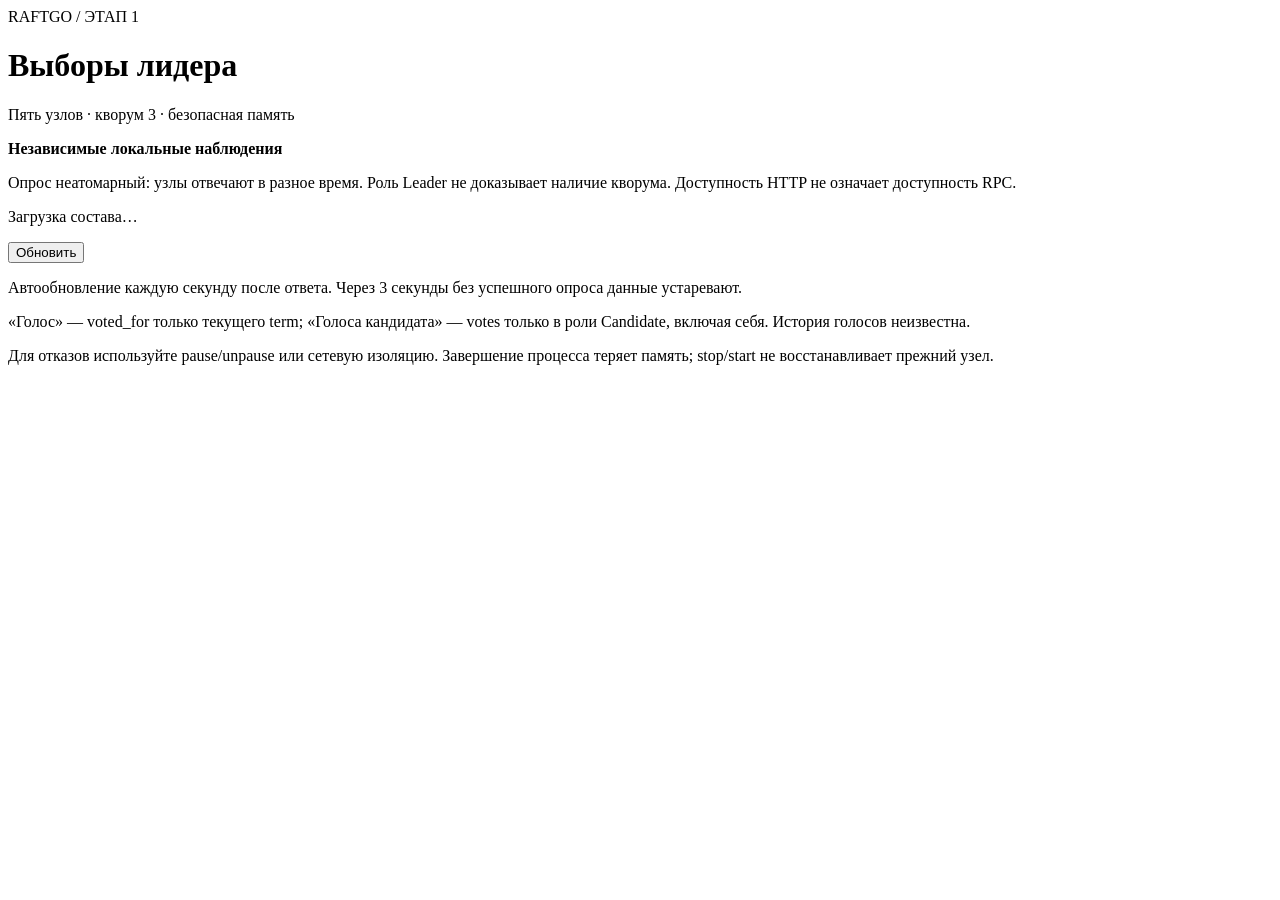
==== server/ui/index.html @ 06462d73 "feat(server): embed five-node election monitor with bounded status polling" ====
<!doctype html>
<html lang="ru">
<head><meta charset="utf-8"><meta name="viewport" content="width=device-width, initial-scale=1"><title>Raft · Выборы</title><link rel="stylesheet" href="/ui/election.css"><script src="/ui/election.js" defer></script></head>
<body><main>
<header><span class="eyebrow">RAFTGO / ЭТАП 1</span><h1>Выборы лидера</h1><p>Пять узлов · кворум 3 · безопасная память</p></header>
<section class="notice"><strong>Независимые локальные наблюдения</strong><p>Опрос неатомарный: узлы отвечают в разное время. Роль Leader не доказывает наличие кворума. Доступность HTTP не означает доступность RPC.</p></section>
<div class="toolbar"><p id="poll" role="status">Загрузка состава…</p><button id="refresh" type="button">Обновить</button></div>
<section id="nodes" aria-label="Узлы кластера"></section>
<footer><p>Автообновление каждую секунду после ответа. Через 3 секунды без успешного опроса данные устаревают.</p><p>«Голос» — voted_for только текущего term; «Голоса кандидата» — votes только в роли Candidate, включая себя. История голосов неизвестна.</p><p>Для отказов используйте pause/unpause или сетевую изоляцию. Завершение процесса теряет память; stop/start не восстанавливает прежний узел.</p></footer>
</main></body></html>
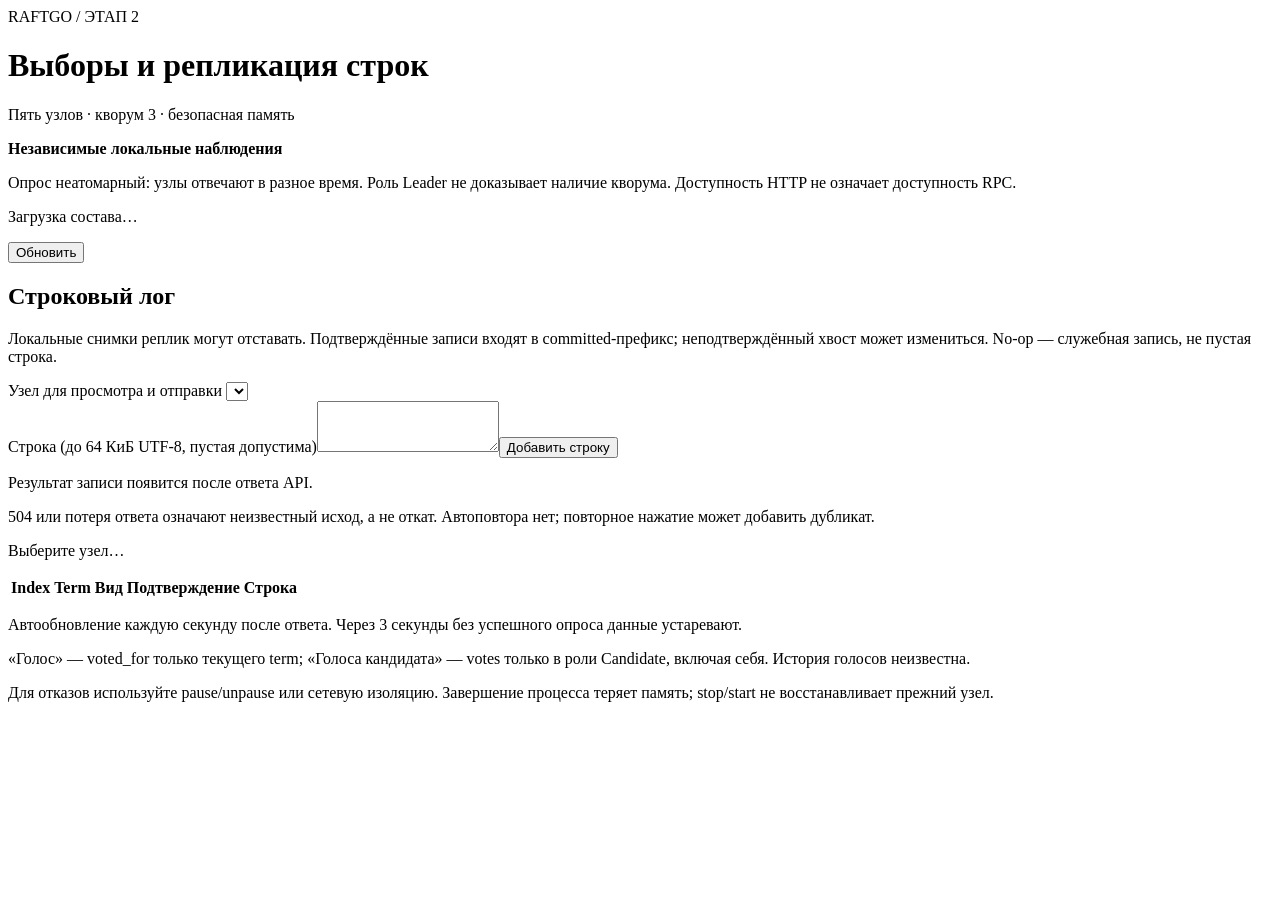
==== commit 9f87844f: "feat(ui): add replicated strings and fixed-member forwarding (S2-UI)" ====
--- a/server/ui/index.html
+++ b/server/ui/index.html
@@ -1,10 +1,20 @@
 <!doctype html>
 <html lang="ru">
-<head><meta charset="utf-8"><meta name="viewport" content="width=device-width, initial-scale=1"><title>Raft · Выборы</title><link rel="stylesheet" href="/ui/election.css"><script src="/ui/election.js" defer></script></head>
+<head><meta charset="utf-8"><meta name="viewport" content="width=device-width, initial-scale=1"><title>Raft · Строковый лог</title><link rel="stylesheet" href="/ui/election.css"><script src="/ui/election.js" defer></script></head>
 <body><main>
-<header><span class="eyebrow">RAFTGO / ЭТАП 1</span><h1>Выборы лидера</h1><p>Пять узлов · кворум 3 · безопасная память</p></header>
+<header><span class="eyebrow">RAFTGO / ЭТАП 2</span><h1>Выборы и репликация строк</h1><p>Пять узлов · кворум 3 · безопасная память</p></header>
 <section class="notice"><strong>Независимые локальные наблюдения</strong><p>Опрос неатомарный: узлы отвечают в разное время. Роль Leader не доказывает наличие кворума. Доступность HTTP не означает доступность RPC.</p></section>
 <div class="toolbar"><p id="poll" role="status">Загрузка состава…</p><button id="refresh" type="button">Обновить</button></div>
 <section id="nodes" aria-label="Узлы кластера"></section>
+<section class="log-panel" aria-labelledby="log-title">
+<h2 id="log-title">Строковый лог</h2>
+<p>Локальные снимки реплик могут отставать. Подтверждённые записи входят в committed-префикс; неподтверждённый хвост может измениться. No-op — служебная запись, не пустая строка.</p>
+<label for="member">Узел для просмотра и отправки</label> <select id="member"></select>
+<form id="add"><label for="command">Строка (до 64 КиБ UTF-8, пустая допустима)</label><textarea id="command" rows="3"></textarea><button id="submit" type="submit">Добавить строку</button></form>
+<p id="result" role="status">Результат записи появится после ответа API.</p>
+<p>504 или потеря ответа означают неизвестный исход, а не откат. Автоповтора нет; повторное нажатие может добавить дубликат.</p>
+<p id="log-status" role="status">Выберите узел…</p>
+<div class="log-scroll"><table><thead><tr><th>Index</th><th>Term</th><th>Вид</th><th>Подтверждение</th><th>Строка</th></tr></thead><tbody id="entries"></tbody></table></div>
+</section>
 <footer><p>Автообновление каждую секунду после ответа. Через 3 секунды без успешного опроса данные устаревают.</p><p>«Голос» — voted_for только текущего term; «Голоса кандидата» — votes только в роли Candidate, включая себя. История голосов неизвестна.</p><p>Для отказов используйте pause/unpause или сетевую изоляцию. Завершение процесса теряет память; stop/start не восстанавливает прежний узел.</p></footer>
 </main></body></html>
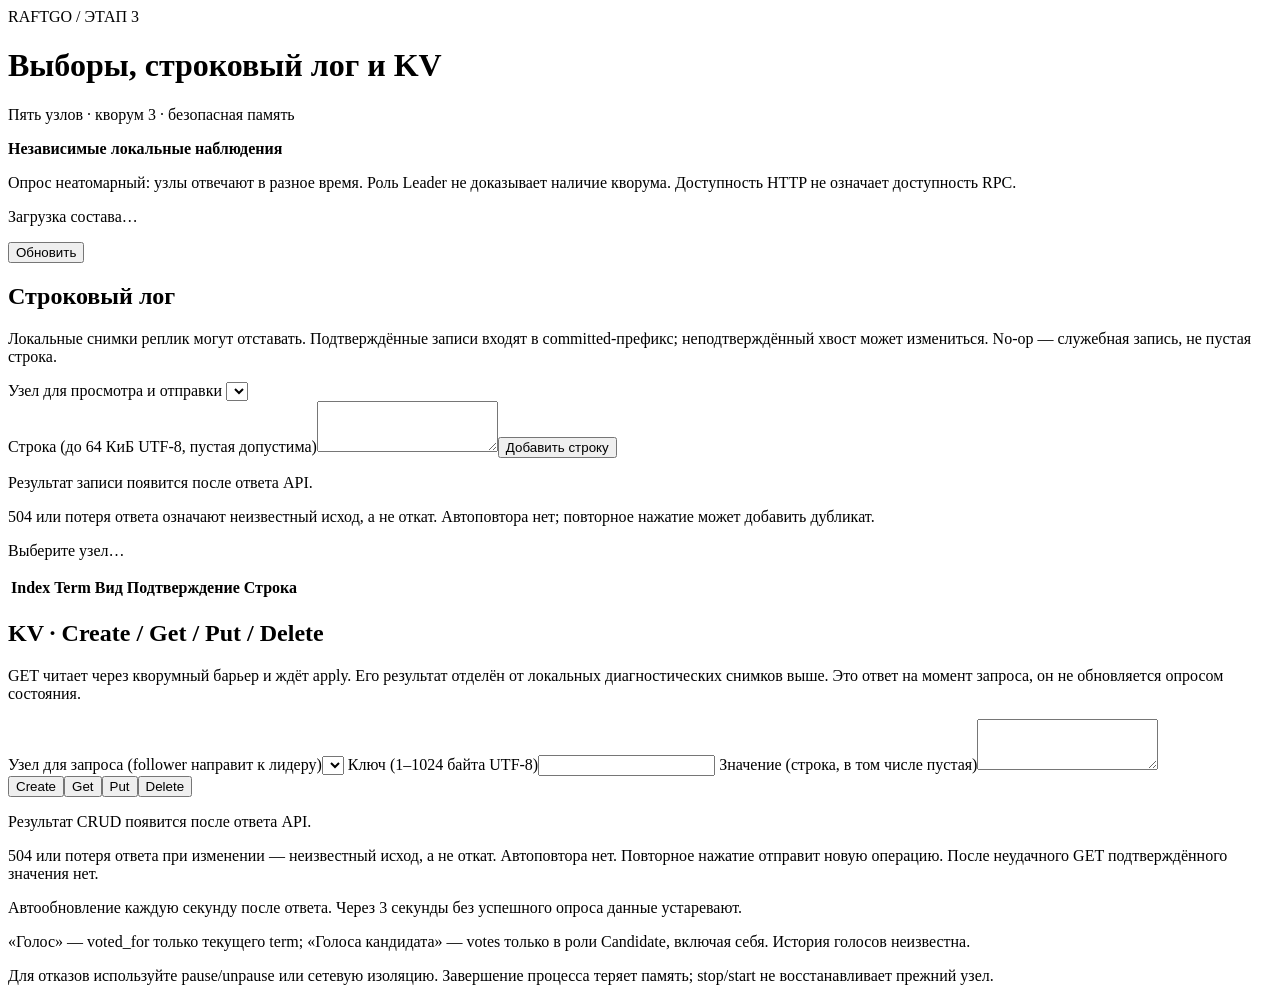
==== commit 6e6a5c42: "feat(ui): add CRUD form with quorum read results (S3-UI)" ====
--- a/server/ui/index.html
+++ b/server/ui/index.html
@@ -1,8 +1,8 @@
 <!doctype html>
 <html lang="ru">
-<head><meta charset="utf-8"><meta name="viewport" content="width=device-width, initial-scale=1"><title>Raft · Строковый лог</title><link rel="stylesheet" href="/ui/election.css"><script src="/ui/election.js" defer></script></head>
+<head><meta charset="utf-8"><meta name="viewport" content="width=device-width, initial-scale=1"><title>Raft · CRUD</title><link rel="stylesheet" href="/ui/election.css"><script src="/ui/election.js" defer></script><script src="/ui/kv.js" defer></script></head>
 <body><main>
-<header><span class="eyebrow">RAFTGO / ЭТАП 2</span><h1>Выборы и репликация строк</h1><p>Пять узлов · кворум 3 · безопасная память</p></header>
+<header><span class="eyebrow">RAFTGO / ЭТАП 3</span><h1>Выборы, строковый лог и KV</h1><p>Пять узлов · кворум 3 · безопасная память</p></header>
 <section class="notice"><strong>Независимые локальные наблюдения</strong><p>Опрос неатомарный: узлы отвечают в разное время. Роль Leader не доказывает наличие кворума. Доступность HTTP не означает доступность RPC.</p></section>
 <div class="toolbar"><p id="poll" role="status">Загрузка состава…</p><button id="refresh" type="button">Обновить</button></div>
 <section id="nodes" aria-label="Узлы кластера"></section>
@@ -16,5 +16,18 @@
 <p id="log-status" role="status">Выберите узел…</p>
 <div class="log-scroll"><table><thead><tr><th>Index</th><th>Term</th><th>Вид</th><th>Подтверждение</th><th>Строка</th></tr></thead><tbody id="entries"></tbody></table></div>
 </section>
+<section class="log-panel" aria-labelledby="kv-title">
+<h2 id="kv-title">KV · Create / Get / Put / Delete</h2>
+<p>GET читает через кворумный барьер и ждёт apply. Его результат отделён от локальных диагностических снимков выше. Это ответ на момент запроса, он не обновляется опросом состояния.</p>
+<form id="kv-form">
+<label for="kv-member">Узел для запроса (follower направит к лидеру)</label><select id="kv-member"></select>
+<label for="kv-key">Ключ (1–1024 байта UTF-8)</label><input id="kv-key" required autocomplete="off">
+<label for="kv-value">Значение (строка, в том числе пустая)</label><textarea id="kv-value" rows="3"></textarea>
+<div class="kv-actions"><button type="submit" value="POST">Create</button><button type="submit" value="GET">Get</button><button type="submit" value="PUT">Put</button><button type="submit" value="DELETE">Delete</button></div>
+</form>
+<p id="kv-result" role="status">Результат CRUD появится после ответа API.</p>
+<pre id="kv-data" aria-label="Ответ CRUD"></pre>
+<p>504 или потеря ответа при изменении — неизвестный исход, а не откат. Автоповтора нет. Повторное нажатие отправит новую операцию. После неудачного GET подтверждённого значения нет.</p>
+</section>
 <footer><p>Автообновление каждую секунду после ответа. Через 3 секунды без успешного опроса данные устаревают.</p><p>«Голос» — voted_for только текущего term; «Голоса кандидата» — votes только в роли Candidate, включая себя. История голосов неизвестна.</p><p>Для отказов используйте pause/unpause или сетевую изоляцию. Завершение процесса теряет память; stop/start не восстанавливает прежний узел.</p></footer>
 </main></body></html>
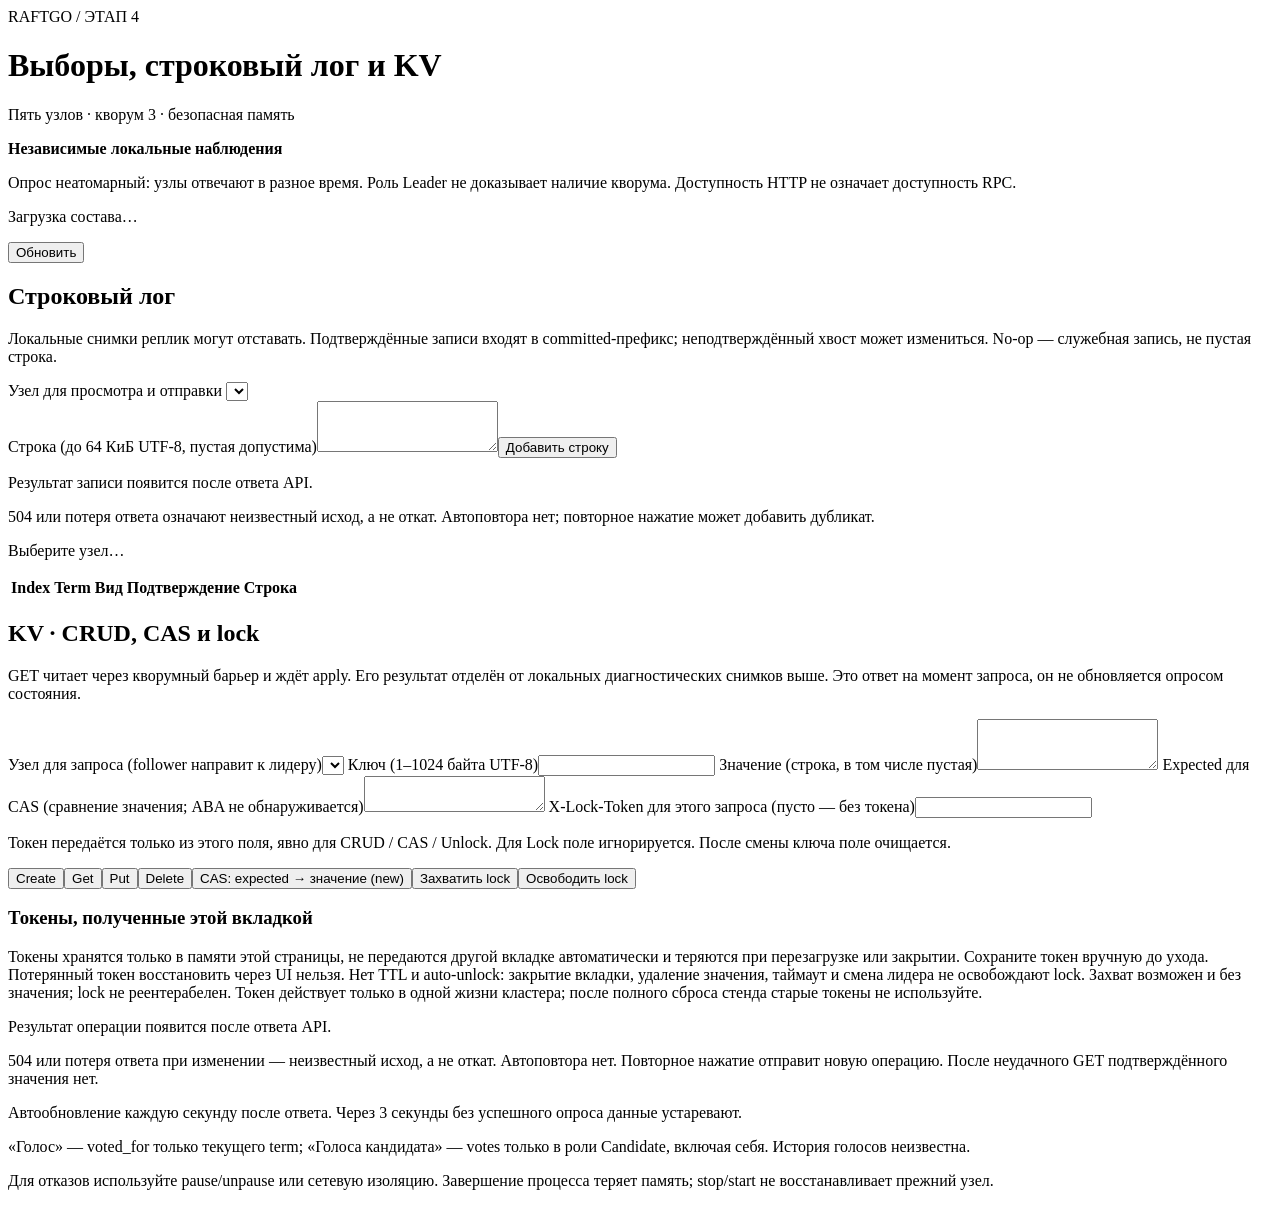
==== commit 95ddd3ba: "feat(ui): add CAS and explicit tab-owned lock tokens" ====
--- a/server/ui/index.html
+++ b/server/ui/index.html
@@ -1,8 +1,8 @@
 <!doctype html>
 <html lang="ru">
-<head><meta charset="utf-8"><meta name="viewport" content="width=device-width, initial-scale=1"><title>Raft · CRUD</title><link rel="stylesheet" href="/ui/election.css"><script src="/ui/election.js" defer></script><script src="/ui/kv.js" defer></script></head>
+<head><meta charset="utf-8"><meta name="viewport" content="width=device-width, initial-scale=1"><title>Raft · CAS и lock</title><link rel="stylesheet" href="/ui/election.css"><script src="/ui/election.js" defer></script><script src="/ui/kv.js" defer></script></head>
 <body><main>
-<header><span class="eyebrow">RAFTGO / ЭТАП 3</span><h1>Выборы, строковый лог и KV</h1><p>Пять узлов · кворум 3 · безопасная память</p></header>
+<header><span class="eyebrow">RAFTGO / ЭТАП 4</span><h1>Выборы, строковый лог и KV</h1><p>Пять узлов · кворум 3 · безопасная память</p></header>
 <section class="notice"><strong>Независимые локальные наблюдения</strong><p>Опрос неатомарный: узлы отвечают в разное время. Роль Leader не доказывает наличие кворума. Доступность HTTP не означает доступность RPC.</p></section>
 <div class="toolbar"><p id="poll" role="status">Загрузка состава…</p><button id="refresh" type="button">Обновить</button></div>
 <section id="nodes" aria-label="Узлы кластера"></section>
@@ -17,16 +17,22 @@
 <div class="log-scroll"><table><thead><tr><th>Index</th><th>Term</th><th>Вид</th><th>Подтверждение</th><th>Строка</th></tr></thead><tbody id="entries"></tbody></table></div>
 </section>
 <section class="log-panel" aria-labelledby="kv-title">
-<h2 id="kv-title">KV · Create / Get / Put / Delete</h2>
+<h2 id="kv-title">KV · CRUD, CAS и lock</h2>
 <p>GET читает через кворумный барьер и ждёт apply. Его результат отделён от локальных диагностических снимков выше. Это ответ на момент запроса, он не обновляется опросом состояния.</p>
 <form id="kv-form">
 <label for="kv-member">Узел для запроса (follower направит к лидеру)</label><select id="kv-member"></select>
 <label for="kv-key">Ключ (1–1024 байта UTF-8)</label><input id="kv-key" required autocomplete="off">
 <label for="kv-value">Значение (строка, в том числе пустая)</label><textarea id="kv-value" rows="3"></textarea>
-<div class="kv-actions"><button type="submit" value="POST">Create</button><button type="submit" value="GET">Get</button><button type="submit" value="PUT">Put</button><button type="submit" value="DELETE">Delete</button></div>
+<label for="kv-expected">Expected для CAS (сравнение значения; ABA не обнаруживается)</label><textarea id="kv-expected" rows="2"></textarea>
+<label for="kv-token">X-Lock-Token для этого запроса (пусто — без токена)</label><input id="kv-token" autocomplete="off" spellcheck="false">
+<p>Токен передаётся только из этого поля, явно для CRUD / CAS / Unlock. Для Lock поле игнорируется. После смены ключа поле очищается.</p>
+<div class="kv-actions"><button type="submit" value="POST">Create</button><button type="submit" value="GET">Get</button><button type="submit" value="PUT">Put</button><button type="submit" value="DELETE">Delete</button><button type="submit" value="CAS">CAS: expected → значение (new)</button><button type="submit" value="LOCK">Захватить lock</button><button type="submit" value="UNLOCK">Освободить lock</button></div>
 </form>
-<p id="kv-result" role="status">Результат CRUD появится после ответа API.</p>
-<pre id="kv-data" aria-label="Ответ CRUD"></pre>
+<h3>Токены, полученные этой вкладкой</h3>
+<ul id="kv-owned" aria-label="Токены владельца"></ul>
+<p>Токены хранятся только в памяти этой страницы, не передаются другой вкладке автоматически и теряются при перезагрузке или закрытии. Сохраните токен вручную до ухода. Потерянный токен восстановить через UI нельзя. Нет TTL и auto-unlock: закрытие вкладки, удаление значения, таймаут и смена лидера не освобождают lock. Захват возможен и без значения; lock не реентерабелен. Токен действует только в одной жизни кластера; после полного сброса стенда старые токены не используйте.</p>
+<p id="kv-result" role="status">Результат операции появится после ответа API.</p>
+<pre id="kv-data" aria-label="Ответ KV"></pre>
 <p>504 или потеря ответа при изменении — неизвестный исход, а не откат. Автоповтора нет. Повторное нажатие отправит новую операцию. После неудачного GET подтверждённого значения нет.</p>
 </section>
 <footer><p>Автообновление каждую секунду после ответа. Через 3 секунды без успешного опроса данные устаревают.</p><p>«Голос» — voted_for только текущего term; «Голоса кандидата» — votes только в роли Candidate, включая себя. История голосов неизвестна.</p><p>Для отказов используйте pause/unpause или сетевую изоляцию. Завершение процесса теряет память; stop/start не восстанавливает прежний узел.</p></footer>
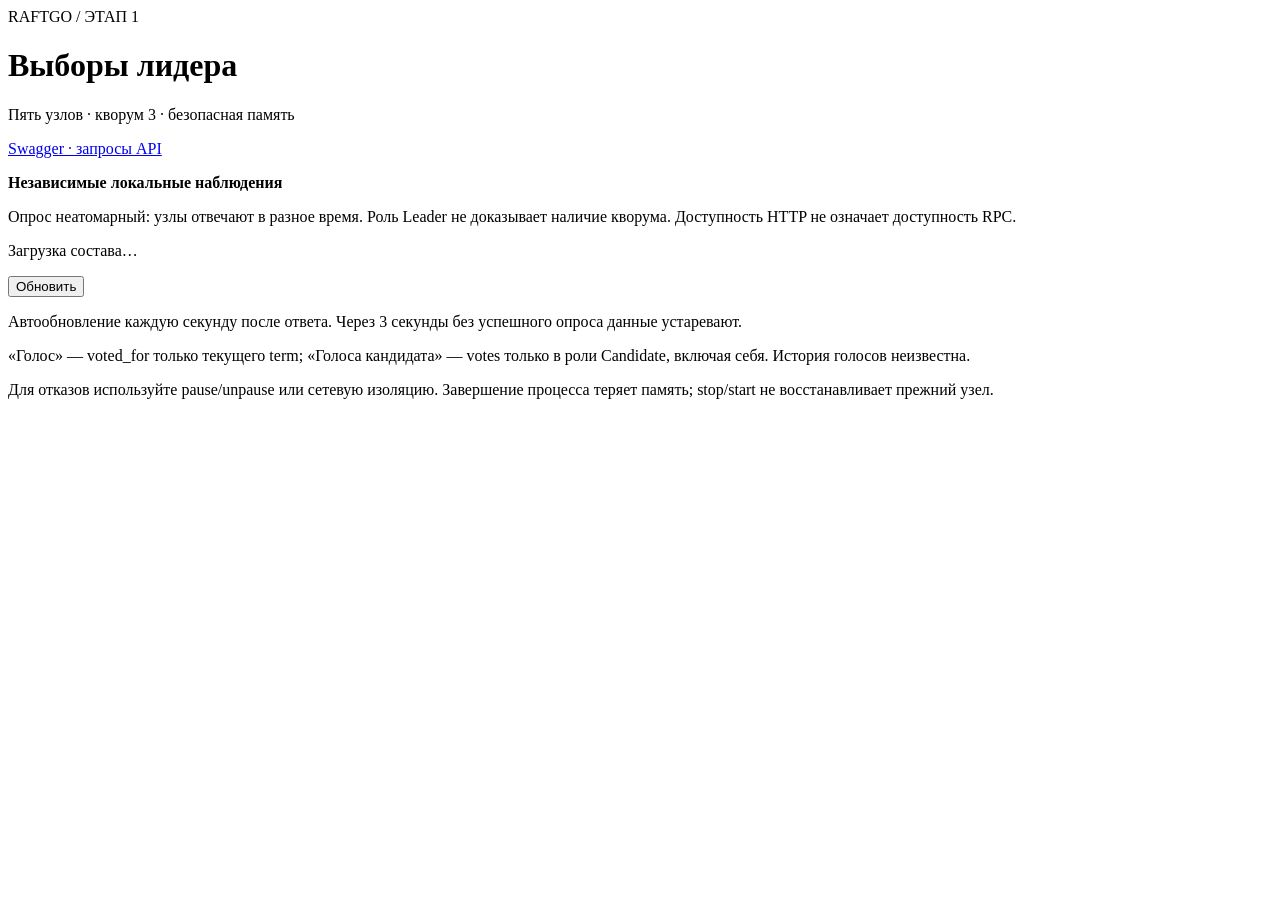
==== commit 3631acb0: "feat(demo): add terminal launcher and election Swagger to lab1" ====
--- a/server/ui/index.html
+++ b/server/ui/index.html
@@ -1,39 +1,10 @@
 <!doctype html>
 <html lang="ru">
-<head><meta charset="utf-8"><meta name="viewport" content="width=device-width, initial-scale=1"><title>Raft · CAS и lock</title><link rel="stylesheet" href="/ui/election.css"><script src="/ui/election.js" defer></script><script src="/ui/kv.js" defer></script></head>
+<head><meta charset="utf-8"><meta name="viewport" content="width=device-width, initial-scale=1"><title>Raft · Выборы</title><link rel="stylesheet" href="/ui/election.css"><script src="/ui/election.js" defer></script></head>
 <body><main>
-<header><span class="eyebrow">RAFTGO / ЭТАП 4</span><h1>Выборы, строковый лог и KV</h1><p>Пять узлов · кворум 3 · безопасная память</p></header>
+<header><span class="eyebrow">RAFTGO / ЭТАП 1</span><h1>Выборы лидера</h1><p>Пять узлов · кворум 3 · безопасная память</p><p><a href="/swagger/">Swagger · запросы API</a></p></header>
 <section class="notice"><strong>Независимые локальные наблюдения</strong><p>Опрос неатомарный: узлы отвечают в разное время. Роль Leader не доказывает наличие кворума. Доступность HTTP не означает доступность RPC.</p></section>
 <div class="toolbar"><p id="poll" role="status">Загрузка состава…</p><button id="refresh" type="button">Обновить</button></div>
 <section id="nodes" aria-label="Узлы кластера"></section>
-<section class="log-panel" aria-labelledby="log-title">
-<h2 id="log-title">Строковый лог</h2>
-<p>Локальные снимки реплик могут отставать. Подтверждённые записи входят в committed-префикс; неподтверждённый хвост может измениться. No-op — служебная запись, не пустая строка.</p>
-<label for="member">Узел для просмотра и отправки</label> <select id="member"></select>
-<form id="add"><label for="command">Строка (до 64 КиБ UTF-8, пустая допустима)</label><textarea id="command" rows="3"></textarea><button id="submit" type="submit">Добавить строку</button></form>
-<p id="result" role="status">Результат записи появится после ответа API.</p>
-<p>504 или потеря ответа означают неизвестный исход, а не откат. Автоповтора нет; повторное нажатие может добавить дубликат.</p>
-<p id="log-status" role="status">Выберите узел…</p>
-<div class="log-scroll"><table><thead><tr><th>Index</th><th>Term</th><th>Вид</th><th>Подтверждение</th><th>Строка</th></tr></thead><tbody id="entries"></tbody></table></div>
-</section>
-<section class="log-panel" aria-labelledby="kv-title">
-<h2 id="kv-title">KV · CRUD, CAS и lock</h2>
-<p>GET читает через кворумный барьер и ждёт apply. Его результат отделён от локальных диагностических снимков выше. Это ответ на момент запроса, он не обновляется опросом состояния.</p>
-<form id="kv-form">
-<label for="kv-member">Узел для запроса (follower направит к лидеру)</label><select id="kv-member"></select>
-<label for="kv-key">Ключ (1–1024 байта UTF-8)</label><input id="kv-key" required autocomplete="off">
-<label for="kv-value">Значение (строка, в том числе пустая)</label><textarea id="kv-value" rows="3"></textarea>
-<label for="kv-expected">Expected для CAS (сравнение значения; ABA не обнаруживается)</label><textarea id="kv-expected" rows="2"></textarea>
-<label for="kv-token">X-Lock-Token для этого запроса (пусто — без токена)</label><input id="kv-token" autocomplete="off" spellcheck="false">
-<p>Токен передаётся только из этого поля, явно для CRUD / CAS / Unlock. Для Lock поле игнорируется. После смены ключа поле очищается.</p>
-<div class="kv-actions"><button type="submit" value="POST">Create</button><button type="submit" value="GET">Get</button><button type="submit" value="PUT">Put</button><button type="submit" value="DELETE">Delete</button><button type="submit" value="CAS">CAS: expected → значение (new)</button><button type="submit" value="LOCK">Захватить lock</button><button type="submit" value="UNLOCK">Освободить lock</button></div>
-</form>
-<h3>Токены, полученные этой вкладкой</h3>
-<ul id="kv-owned" aria-label="Токены владельца"></ul>
-<p>Токены хранятся только в памяти этой страницы, не передаются другой вкладке автоматически и теряются при перезагрузке или закрытии. Сохраните токен вручную до ухода. Потерянный токен восстановить через UI нельзя. Нет TTL и auto-unlock: закрытие вкладки, удаление значения, таймаут и смена лидера не освобождают lock. Захват возможен и без значения; lock не реентерабелен. Токен действует только в одной жизни кластера; после полного сброса стенда старые токены не используйте.</p>
-<p id="kv-result" role="status">Результат операции появится после ответа API.</p>
-<pre id="kv-data" aria-label="Ответ KV"></pre>
-<p>504 или потеря ответа при изменении — неизвестный исход, а не откат. Автоповтора нет. Повторное нажатие отправит новую операцию. После неудачного GET подтверждённого значения нет.</p>
-</section>
 <footer><p>Автообновление каждую секунду после ответа. Через 3 секунды без успешного опроса данные устаревают.</p><p>«Голос» — voted_for только текущего term; «Голоса кандидата» — votes только в роли Candidate, включая себя. История голосов неизвестна.</p><p>Для отказов используйте pause/unpause или сетевую изоляцию. Завершение процесса теряет память; stop/start не восстанавливает прежний узел.</p></footer>
 </main></body></html>
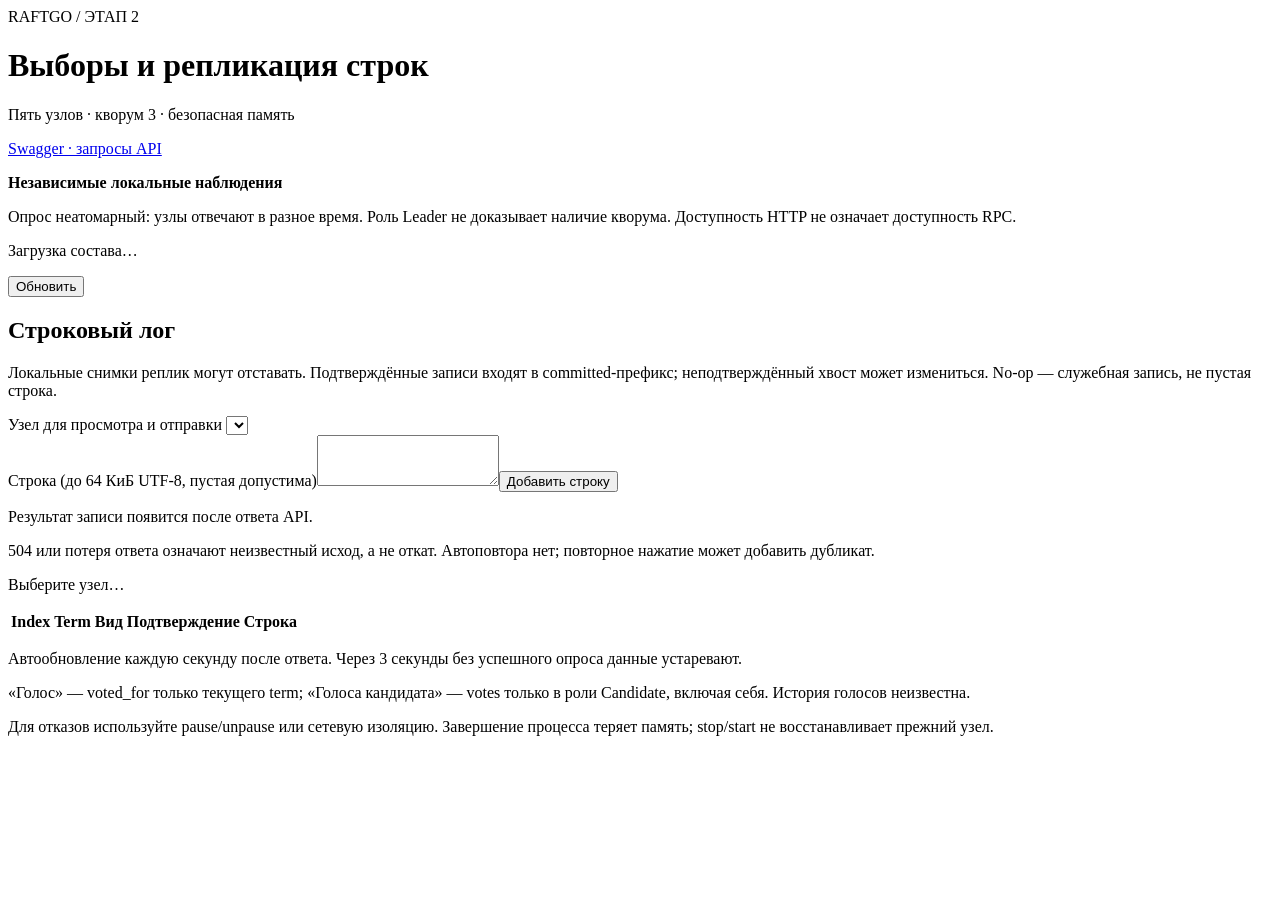
==== commit cb8b4d92: "feat(demo): add terminal launcher and string-log Swagger to lab2" ====
--- a/server/ui/index.html
+++ b/server/ui/index.html
@@ -1,10 +1,20 @@
 <!doctype html>
 <html lang="ru">
-<head><meta charset="utf-8"><meta name="viewport" content="width=device-width, initial-scale=1"><title>Raft · Выборы</title><link rel="stylesheet" href="/ui/election.css"><script src="/ui/election.js" defer></script></head>
+<head><meta charset="utf-8"><meta name="viewport" content="width=device-width, initial-scale=1"><title>Raft · Строковый лог</title><link rel="stylesheet" href="/ui/election.css"><script src="/ui/election.js" defer></script></head>
 <body><main>
-<header><span class="eyebrow">RAFTGO / ЭТАП 1</span><h1>Выборы лидера</h1><p>Пять узлов · кворум 3 · безопасная память</p><p><a href="/swagger/">Swagger · запросы API</a></p></header>
+<header><span class="eyebrow">RAFTGO / ЭТАП 2</span><h1>Выборы и репликация строк</h1><p>Пять узлов · кворум 3 · безопасная память</p><p><a href="/swagger/">Swagger · запросы API</a></p></header>
 <section class="notice"><strong>Независимые локальные наблюдения</strong><p>Опрос неатомарный: узлы отвечают в разное время. Роль Leader не доказывает наличие кворума. Доступность HTTP не означает доступность RPC.</p></section>
 <div class="toolbar"><p id="poll" role="status">Загрузка состава…</p><button id="refresh" type="button">Обновить</button></div>
 <section id="nodes" aria-label="Узлы кластера"></section>
+<section class="log-panel" aria-labelledby="log-title">
+<h2 id="log-title">Строковый лог</h2>
+<p>Локальные снимки реплик могут отставать. Подтверждённые записи входят в committed-префикс; неподтверждённый хвост может измениться. No-op — служебная запись, не пустая строка.</p>
+<label for="member">Узел для просмотра и отправки</label> <select id="member"></select>
+<form id="add"><label for="command">Строка (до 64 КиБ UTF-8, пустая допустима)</label><textarea id="command" rows="3"></textarea><button id="submit" type="submit">Добавить строку</button></form>
+<p id="result" role="status">Результат записи появится после ответа API.</p>
+<p>504 или потеря ответа означают неизвестный исход, а не откат. Автоповтора нет; повторное нажатие может добавить дубликат.</p>
+<p id="log-status" role="status">Выберите узел…</p>
+<div class="log-scroll"><table><thead><tr><th>Index</th><th>Term</th><th>Вид</th><th>Подтверждение</th><th>Строка</th></tr></thead><tbody id="entries"></tbody></table></div>
+</section>
 <footer><p>Автообновление каждую секунду после ответа. Через 3 секунды без успешного опроса данные устаревают.</p><p>«Голос» — voted_for только текущего term; «Голоса кандидата» — votes только в роли Candidate, включая себя. История голосов неизвестна.</p><p>Для отказов используйте pause/unpause или сетевую изоляцию. Завершение процесса теряет память; stop/start не восстанавливает прежний узел.</p></footer>
 </main></body></html>
